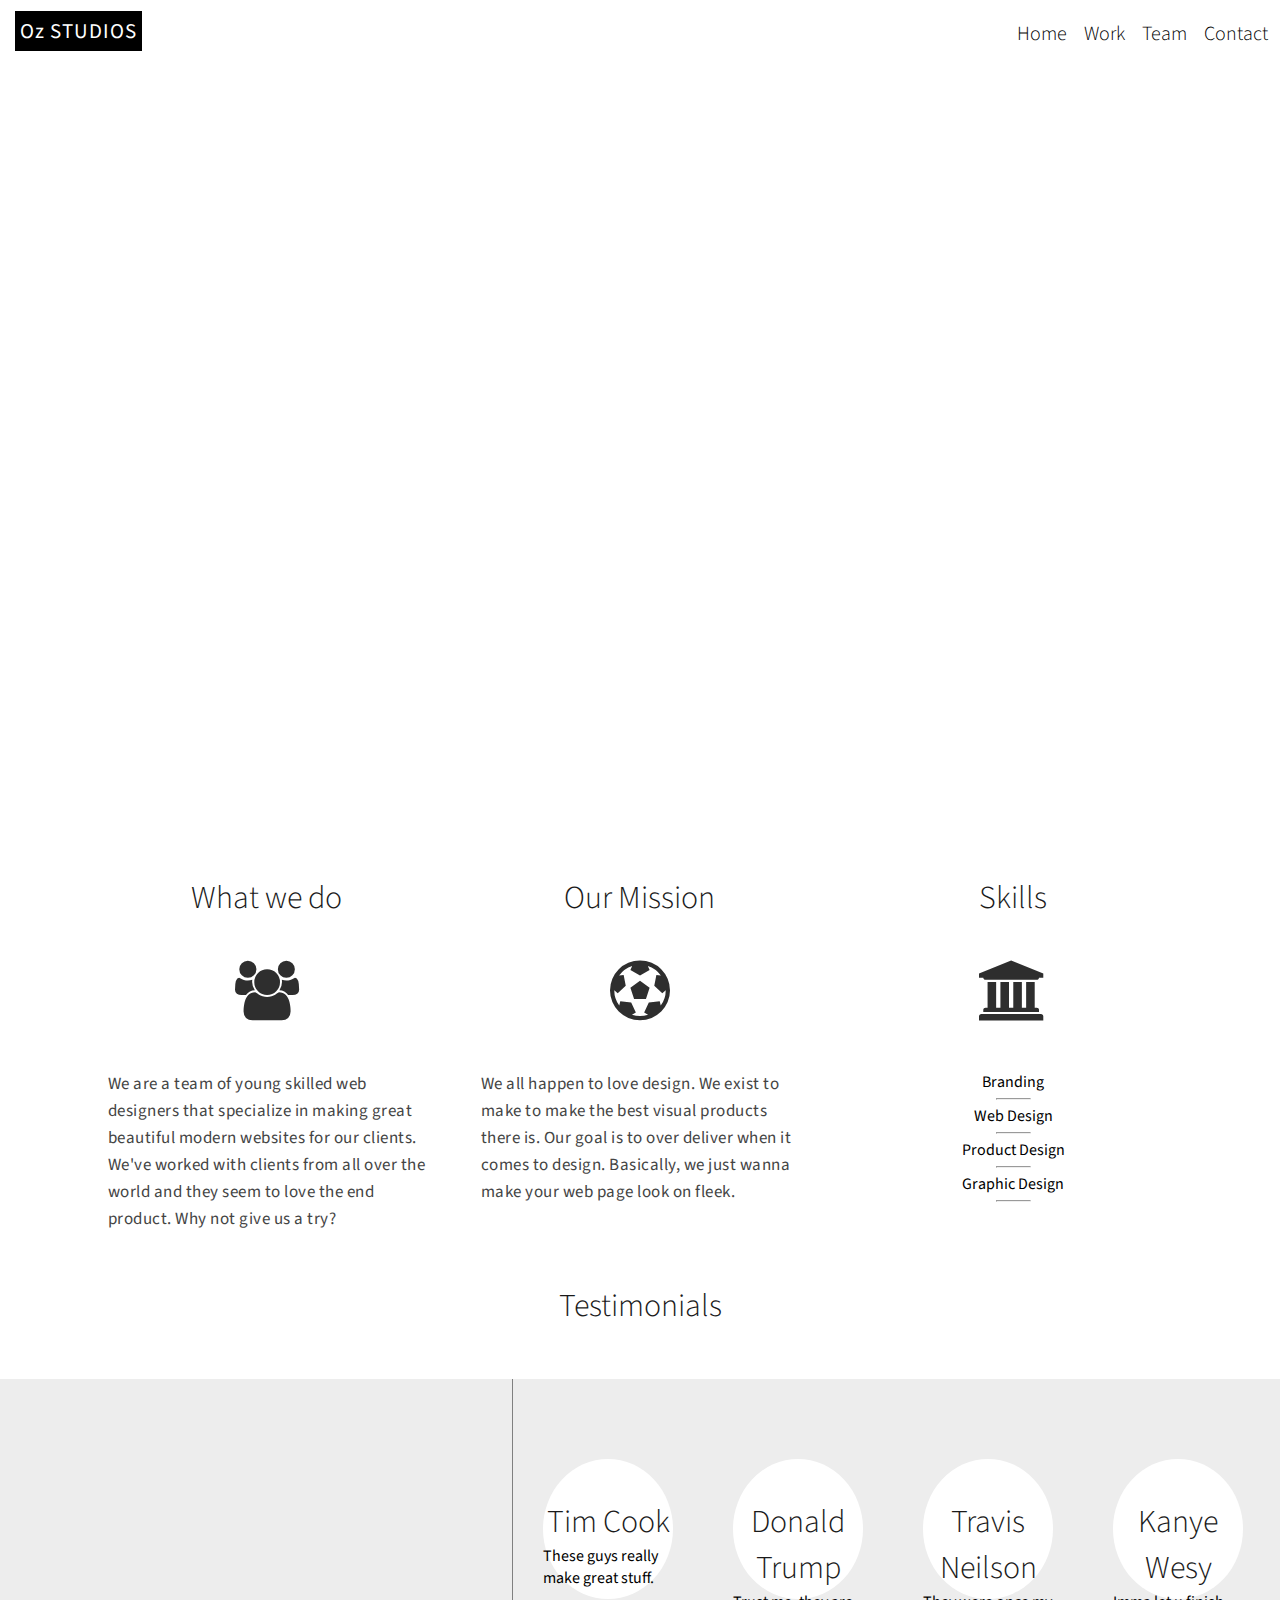
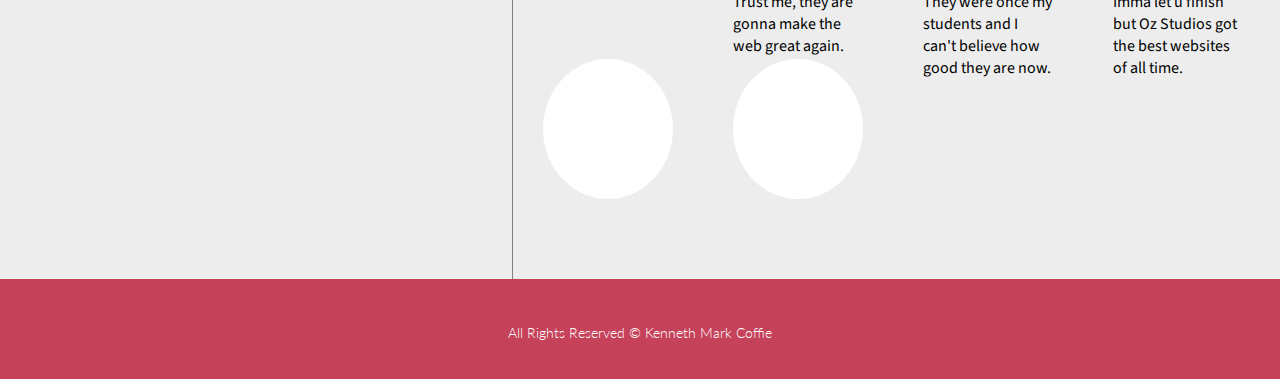
==== index.html @ f4db5d51 "first commit" ====
<!DOCTYPE html>
<html lang="en" class="">
<head>
	<meta charset="UTF-8">
	<title>Oz Studios</title>
	<meta name="viewport" content="width=device-width, initial-scale=1.0, maximum-scale=1.0"/>
	<link rel="stylesheet" href="css/style.css">
	<link rel="stylesheet" href="css/simplegrid.css">
	<link rel="stylesheet" href="css/font-awesome.css">
</head>

<body>
	<nav class="navigation">

	  <ul>
	    <li class="span">Oz STUDIOS</li>
	    <li><a href="#">Contact</a></li>
	    <li><a href="#">Team</a></li>
	    <li><a href="#">Work</a></li>
	    <li><a href="#">Home</a></li>
	  </ul>
	  
	</nav>  


    <div class="grid grid-pad">
        <div class="col-1-3">
           <div class="content">
               	<div id="things">
					<h1>What we do</h1>
					<i class="fa fa-users"></i>
					<p id="content">
					  We are a team of young skilled web designers that specialize in making great beautiful modern websites for our clients. We've worked with clients from all over the world and they seem to love the end product. Why not give us a try?
					</p>
				</div>

           </div>
        </div>

        <div class="col-1-3">
           <div class="content">
                <div id="things">
					<h1>Our Mission</h1>
					<i class="fa fa-futbol-o"></i>
					<p id="content">
					  We all happen to love design. We exist to make to make the best visual products there is. Our goal is to over deliver when it comes to design. Basically, we just wanna make your web page look on fleek.
					</p>
				</div>

           </div>
        </div>

        <div class="col-1-3">
           <div class="content">
      			<div id="things">
					<h1>Skills</h1>
					<i class="fa fa-university"></i>
					<p id="content">
					<li>Branding</li> <hr/>
					<li>Web Design</li> <hr/>
					<li>Product Design</li><hr/>
					<li>Graphic Design</li><hr/> 
					</p>
				</div> 
				
           </div>
        </div>
    </div>

	

	<h1 class="title">Testimonials</h1>
	<div class="testimonials">

		<div class="profiles">
			<div id="pic">
				<h1>Tim Cook</h1>
				<p>These guys really make great stuff.</p>
			</div>

			<div id="pic">
				<h1>Donald Trump</h1>
				<p>Trust me, they are gonna make the web great again.</p>
			</div>

			<div id="pic">
				<h1>Travis Neilson</h1>
				<p>They were once my students and I can't believe how good they are now.</p>
			</div>

			<div id="pic">
				<h1>Kanye Wesy</h1>
				<p>Imma let u finish but Oz Studios got the best websites of all time.</p>
			</div>

			<div id="pic">
			</div>
			<div id="pic">
		</div>

	</div>
	
	<footer>
	  <p>all rights reserved &copy Kenneth Mark Coffie</p>
	</footer>
</body>
</html>
---- css/style.css ----
@import url(https://fonts.googleapis.com/css?family=Source+Sans+Pro:400,300,600);
@import url(https://fonts.googleapis.com/css?family=Lato:400,300);

*{
  margin: 0;  
 padding: 0;
}
body{
  font-family: 'Source Sans Pro', sans-serif;
  -webkit-font-smoothing: antialiased;
	-osx-font-smoothing: grayscale;
}

 nav{
  width: 100%;
  height: 85vh;
  z-index: 2;
  top:0;
  width:100%;
  background-image: url("https://images.unsplash.com/photo-1432821596592-e2c18b78144f?q=80&fm=jpg&s=a4598570a3286ea23369fdefe46953ba");
  background-position: center;
  -webkit-background-size: cover;
  background-size: cover;
}

nav ul{
  height:65px;
  background-color: white;
  position:fixed;
  width:100%; 
}

ul li{
  float: right;
  display: inline;
  padding:20px 2px 0px 5px;
  font-size: 16px;
  margin-right:10px;
}

li a{
  color: black;
  text-decoration: none;
  display: inline-block;
  font-size:20px;
  font-weight:300;
  
}

li a:hover{
  text-decoration: line-through;
  
}

.container{
  margin: 0 auto;
  text-align: center;
}

.span{
  float: left;
  font-size:21px;
  color:white;
  padding:5px 5px;
  margin:11px 15px 0;
  letter-spacing: 1px;
  text-transform: capitalize;
  background: #000;
}

#things{
  padding-top: 50px;
  text-align: center;
  
}

h1{ 
  color:#1a1a1a;
  font-weight:300;
  text-align: center;
  padding-top: 40px;
}

#content{
  padding-top:50px;
  color:#444444;
  line-height:27px;
  font-size:17px;
  width: 90%;
  margin: auto;
  text-align: left;
  letter-spacing: 0.5px;
  
}
.fa{
  color:#2E2E2E;
  padding-top: 40px;
  font-size:60px;
  text-align: center;
}

li{
  display: inline-block;
}

hr{
  width:10%;
  margin: 5px auto;
  background-color:#C6415A;
  color:#C6415A; 
}
.title{

  padding:50px 0px;
}

.testimonials{
  height: 600px;
  background-color: #EDEDED;
}

.profiles{
  width:60%;
  float: right;
  border-left:1px solid grey;
  padding:50px 0px;

}

#pic{
  height:140px;
  width: 130px;
  margin:30px;
  border-radius:50%;
  background-color: #fff;
  display: inline-block;
  float: left;
  
}

footer{
  height: 100px;
  width: 100%;
  background-color: #C6415A;
  text-align: center;
  clear: both;
  
}

footer p{
  padding-top: 45px;
  color: white;
  font-weight: 300;
  font-family: 'Lato',san-serif;
  font-size:14px;
  text-transform: capitalize;
 
}
::selection{
  background-color:#EB7155;
  color: white;
}
@media screen and (max-width:560px){
  #things{
    display:block;
  }
}
---- css/simplegrid.css ----
/*
  Simple Grid
  Project Page - http://thisisdallas.github.com/Simple-Grid/
  Author - Dallas Bass
  Site - http://ninenineteen.co
*/

*, *:after, *:before {
	-webkit-box-sizing: border-box;
	-moz-box-sizing: border-box;
	box-sizing: border-box;
}

body {
	margin: 0;
}

[class*='col-'] {
	float: left;
  min-height: 1px;
	padding-right: 20px; /* column-space */
}

.grid {
	width: 100%;
	max-width: 1140px;
	min-width: 748px; /* when using padded grid on ipad in portrait mode, width should be viewport-width - padding = (768 - 20) = 748. actually, it should be even smaller to allow for padding of grid containing element */
	margin: 0 auto;
	overflow: hidden;
}

.grid:after {
	content: "";
	display: table;
	clear: both;
}

.grid-pad {
	padding-top: 20px;
	padding-left: 20px; /* grid-space to left */
	padding-right: 0; /* grid-space to right: (grid-space-left - column-space) e.g. 20px-20px=0 */
}

.push-right {
	float: right;
}

/* Content Columns */

.col-1-1 {
	width: 100%;
}
.col-2-3, .col-8-12 {
	width: 66.66%;
}

.col-1-2, .col-6-12 {
	width: 50%;
}

.col-1-3, .col-4-12 {
	width: 33.33%;
}

.col-1-4, .col-3-12 {
	width: 25%;
}

.col-1-5 {
	width: 20%;
}

.col-1-6, .col-2-12 {
	width: 16.667%;
}

.col-1-7 {
	width: 14.28%;
}

.col-1-8 {
	width: 12.5%;
}

.col-1-9 {
	width: 11.1%;
}

.col-1-10 {
	width: 10%;
}

.col-1-11 {
	width: 9.09%;
}

.col-1-12 {
	width: 8.33%
}

/* Layout Columns */

.col-11-12 {
	width: 91.66%
}

.col-10-12 {
	width: 83.333%;
}

.col-9-12 {
	width: 75%;
}

.col-5-12 {
	width: 41.66%;
}

.col-7-12 {
	width: 58.33%
}

/* Pushing blocks */

.push-2-3, .push-8-12 {
	margin-left: 66.66%;
}

.push-1-2, .push-6-12 {
	margin-left: 50%;
}

.push-1-3, .push-4-12 {
	margin-left: 33.33%;
}

.push-1-4, .push-3-12 {
	margin-left: 25%;
}

.push-1-5 {
	margin-left: 20%;
}

.push-1-6, .push-2-12 {
	margin-left: 16.667%;
}

.push-1-7 {
	margin-left: 14.28%;
}

.push-1-8 {
	margin-left: 12.5%;
}

.push-1-9 {
	margin-left: 11.1%;
}

.push-1-10 {
	margin-left: 10%;
}

.push-1-11 {
	margin-left: 9.09%;
}

.push-1-12 {
	margin-left: 8.33%
}

@media handheld, only screen and (max-width: 767px) {
	.grid {
		width: 100%;
		min-width: 0;
		margin-left: 0;
		margin-right: 0;
		padding-left: 20px; /* grid-space to left */
		padding-right: 10px; /* grid-space to right: (grid-space-left - column-space) e.g. 20px-10px=10px */
	}

	[class*='col-'] {
		width: auto;
		float: none;
		margin: 10px 0;
		padding-left: 0;
		padding-right: 10px; /* column-space */
	}

	/* Mobile Layout */

	[class*='mobile-col-'] {
		float: left;
		margin: 0 0 10px;
		padding-left: 0;
		padding-right: 10px; /* column-space */
		padding-bottom: 0;
	}

	.mobile-col-1-1 {
		width: 100%;
	}
	.mobile-col-2-3, .mobile-col-8-12 {
		width: 66.66%;
	}

	.mobile-col-1-2, .mobile-col-6-12 {
		width: 50%;
	}

	.mobile-col-1-3, .mobile-col-4-12 {
		width: 33.33%;
	}

	.mobile-col-1-4, .mobile-col-3-12 {
		width: 25%;
	}

	.mobile-col-1-5 {
		width: 20%;
	}

	.mobile-col-1-6, .mobile-col-2-12 {
		width: 16.667%;
	}

	.mobile-col-1-7 {
		width: 14.28%;
	}

	.mobile-col-1-8 {
		width: 12.5%;
	}

	.mobile-col-1-9 {
		width: 11.1%;
	}

	.mobile-col-1-10 {
		width: 10%;
	}

	.mobile-col-1-11 {
		width: 9.09%;
	}

	.mobile-col-1-12 {
		width: 8.33%
	}

	/* Layout Columns */

	.mobile-col-11-12 {
		width: 91.66%
	}

	.mobile-col-10-12 {
		width: 83.333%;
	}

	.mobile-col-9-12 {
		width: 75%;
	}

	.mobile-col-5-12 {
		width: 41.66%;
	}

	.mobile-col-7-12 {
		width: 58.33%
	}

	.hide-on-mobile {
		display: none !important;
		width: 0;
		height: 0;
	}
}
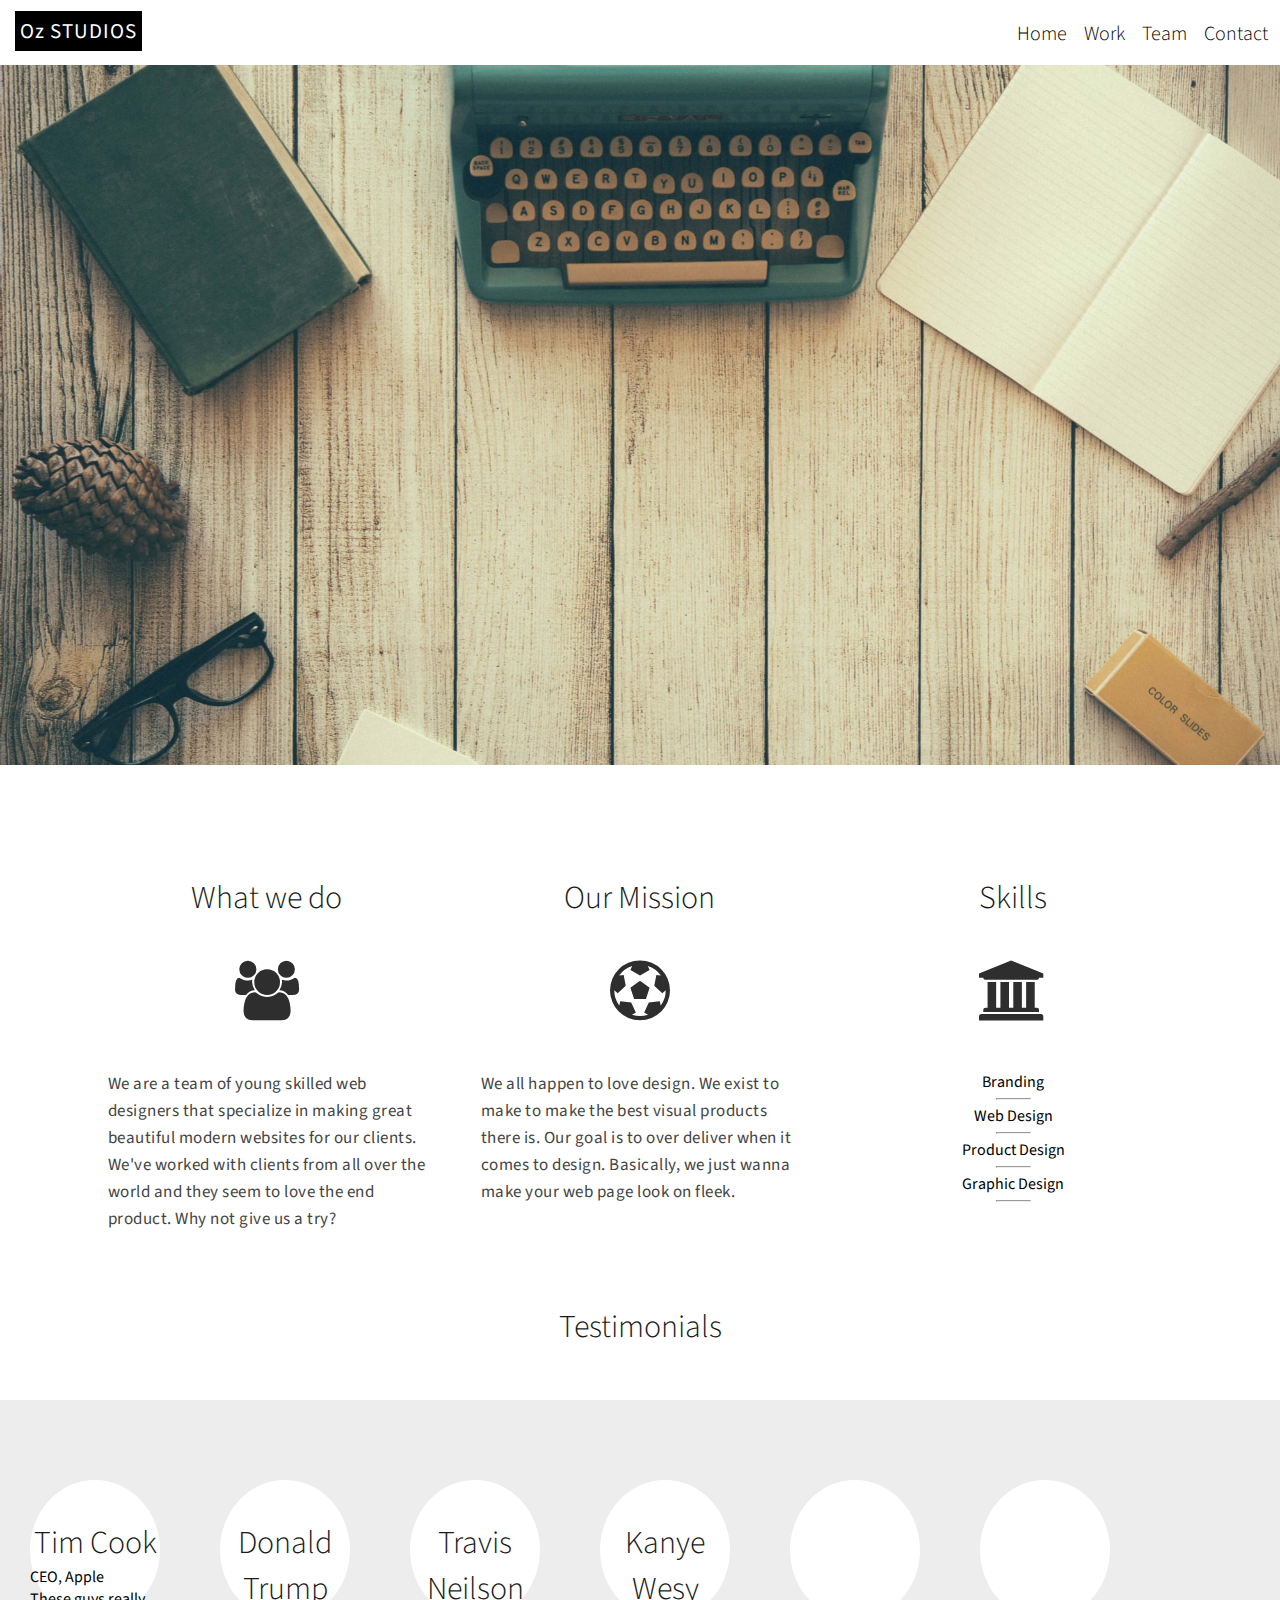
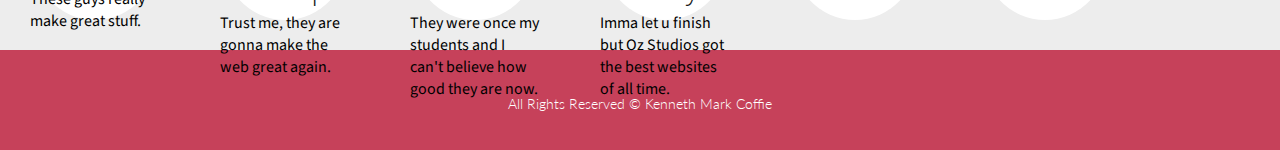
==== commit f98ddcae: "imgfx" ====
--- a/index.html
+++ b/index.html
@@ -67,7 +67,13 @@
         </div>
     </div>
 
-	
+	 <div class="grid grid-pad">
+        <div class="col-1-2">
+           <div class="content">
+
+           </div>
+        </div>
+    </div>
 
 	<h1 class="title">Testimonials</h1>
 	<div class="testimonials">
@@ -75,8 +81,10 @@
 		<div class="profiles">
 			<div id="pic">
 				<h1>Tim Cook</h1>
-				<p>These guys really make great stuff.</p>
+				<p>CEO, Apple</p>
+				<p class="whathesay">These guys really make great stuff.</p>
 			</div>
+			
 
 			<div id="pic">
 				<h1>Donald Trump</h1>
@@ -97,11 +105,11 @@
 			</div>
 			<div id="pic">
 		</div>
+	</div>
 
+	<div class="footer">
+		<p> all rights reserved &copy Kenneth Mark Coffie</p>
 	</div>
 	
-	<footer>
-	  <p>all rights reserved &copy Kenneth Mark Coffie</p>
-	</footer>
 </body>
 </html>--- a/css/style.css
+++ b/css/style.css
@@ -17,7 +17,7 @@
   z-index: 2;
   top:0;
   width:100%;
-  background-image: url("https://images.unsplash.com/photo-1432821596592-e2c18b78144f?q=80&fm=jpg&s=a4598570a3286ea23369fdefe46953ba");
+  background-image: url("../img/bg.jpg");
   background-position: center;
   -webkit-background-size: cover;
   background-size: cover;
@@ -115,14 +115,12 @@
 }
 
 .testimonials{
-  height: 600px;
+  
   background-color: #EDEDED;
 }
 
 .profiles{
-  width:60%;
-  float: right;
-  border-left:1px solid grey;
+  
   padding:50px 0px;
 
 }
@@ -138,16 +136,21 @@
   
 }
 
-footer{
+.whathesay{
+  float: right;
+}
+
+.footer{
   height: 100px;
   width: 100%;
   background-color: #C6415A;
   text-align: center;
   clear: both;
+  bottom: 0;
   
 }
 
-footer p{
+.footer p{
   padding-top: 45px;
   color: white;
   font-weight: 300;
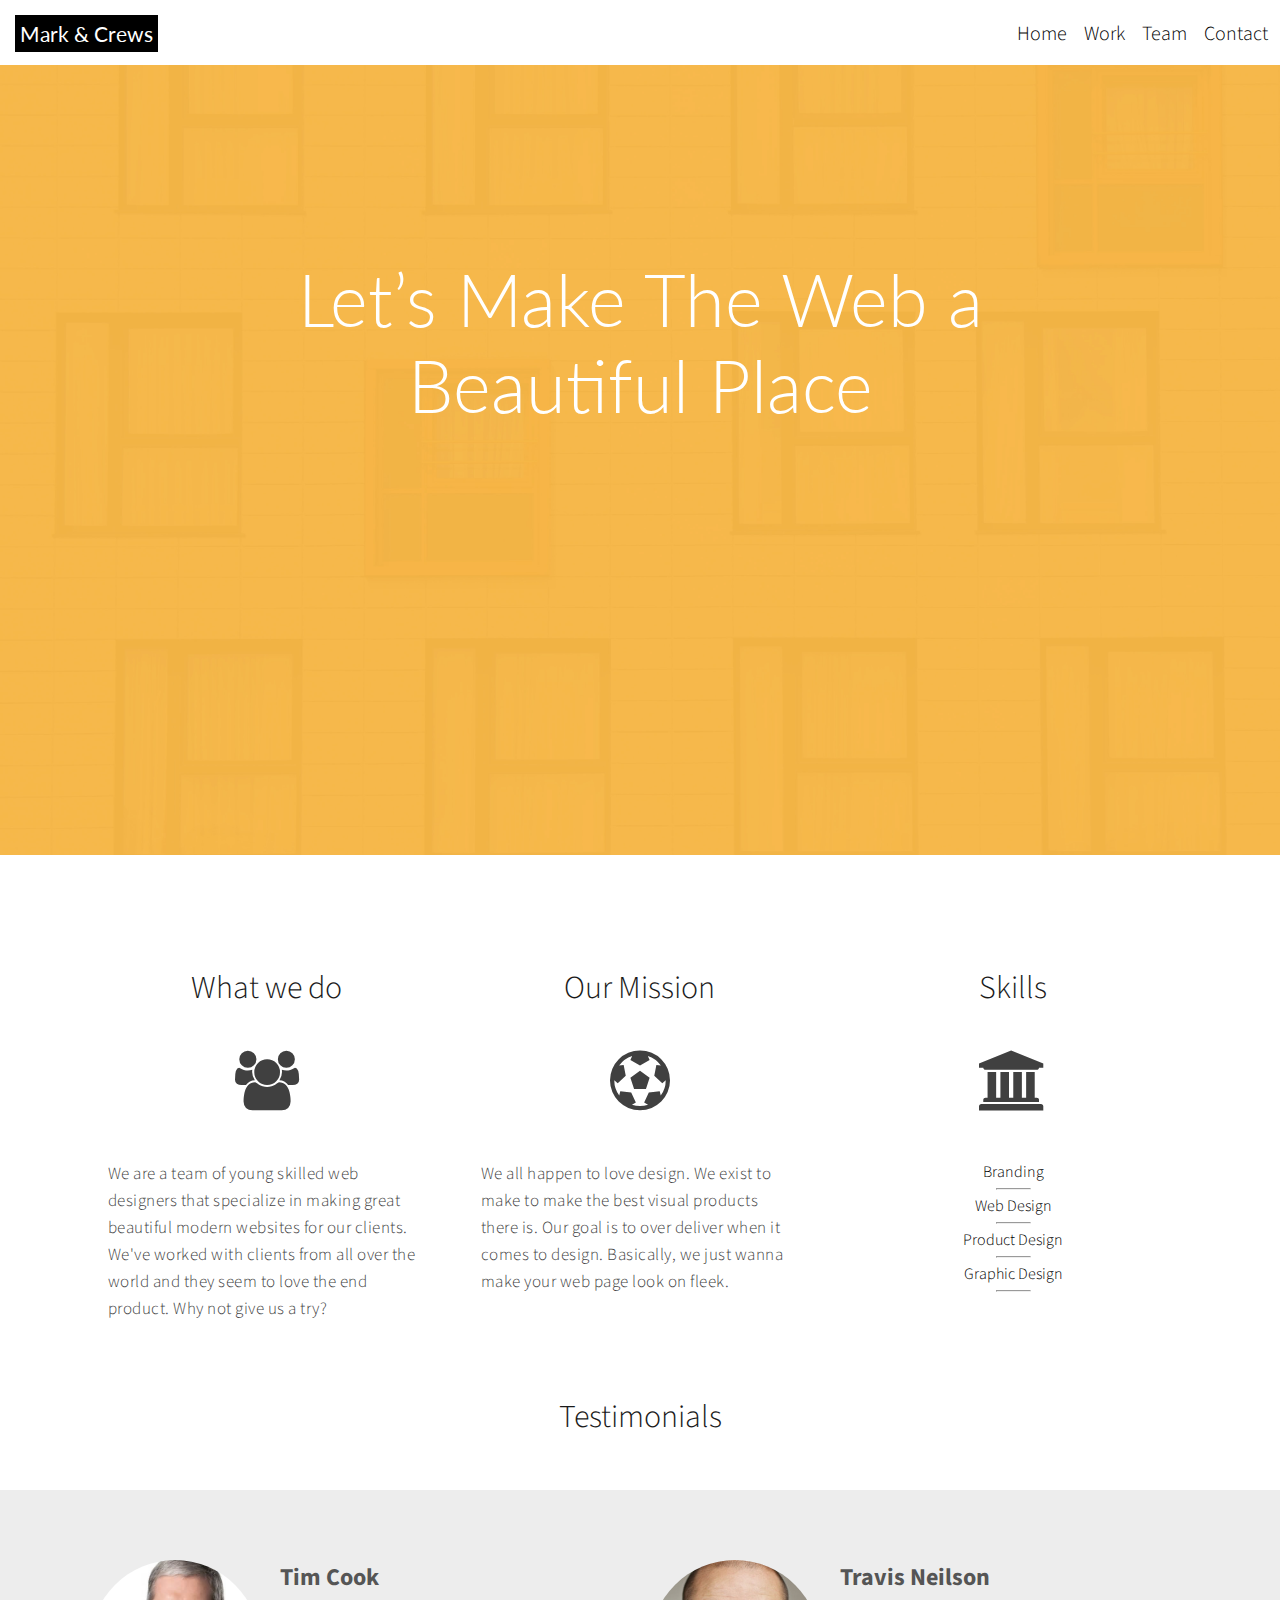
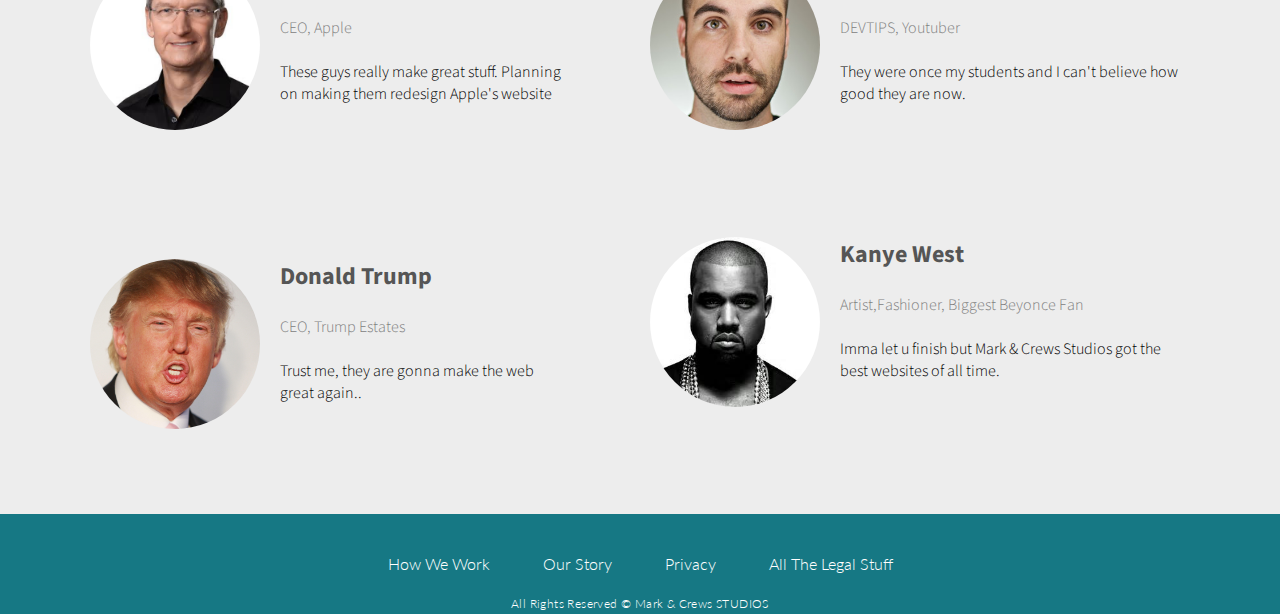
==== commit c63546a4: "its huge" ====
--- a/index.html
+++ b/index.html
@@ -2,7 +2,7 @@
 <html lang="en" class="">
 <head>
 	<meta charset="UTF-8">
-	<title>Oz Studios</title>
+	<title>Welcome | Mark & Crews Studios</title>
 	<meta name="viewport" content="width=device-width, initial-scale=1.0, maximum-scale=1.0"/>
 	<link rel="stylesheet" href="css/style.css">
 	<link rel="stylesheet" href="css/simplegrid.css">
@@ -13,13 +13,18 @@
 	<nav class="navigation">
 
 	  <ul>
-	    <li class="span">Oz STUDIOS</li>
+	    <li class="span">Mark & Crews </li>
 	    <li><a href="#">Contact</a></li>
 	    <li><a href="#">Team</a></li>
 	    <li><a href="#">Work</a></li>
 	    <li><a href="#">Home</a></li>
-	  </ul>
-	  
+	  </ul> 
+
+	 <div class="intro">
+	 	 <h3>
+	  		Let’s Make The Web a <br>Beautiful Place
+	  </h3>
+	 </div>
 	</nav>  
 
 
@@ -76,40 +81,72 @@
     </div>
 
 	<h1 class="title">Testimonials</h1>
-	<div class="testimonials">
-
-		<div class="profiles">
-			<div id="pic">
-				<h1>Tim Cook</h1>
-				<p>CEO, Apple</p>
-				<p class="whathesay">These guys really make great stuff.</p>
-			</div>
+	
+	<div class="parody">
+			<div class="grid grid-pad">
+        <div class="col-1-2">
+           <div class="content">
+					<div class="pic pic1">
+					</div>
+				
+					<h2>Tim Cook</h2> <br>
+					<p> <b>CEO, Apple</b></p> <br>
+					<p class="comment">These guys really make great stuff. Planning <br>on making them redesign Apple's website</p> <br> <br> <br> <br> <br> <br> <br>
 			
 
-			<div id="pic">
-				<h1>Donald Trump</h1>
-				<p>Trust me, they are gonna make the web great again.</p>
+					<div class="pic pic2">
+					</div>
+			
+					<h2>Donald Trump</h2> <br>
+					<p><b>CEO, Trump Estates</b></p> <br>
+					<p class="comment">Trust me, they are gonna make the web <br>great again..</p> <br>  <br> <br> <br> <br>
+
+				
 			</div>
+		</div>
 
-			<div id="pic">
-				<h1>Travis Neilson</h1>
-				<p>They were once my students and I can't believe how good they are now.</p>
+		<div class="col-1-2">
+           <div class="content">
+	
+				<div class="pic pic3">
+				</div>
+				
+				<h2>Travis Neilson</h2> <br>
+				<p> <b>DEVTIPS, Youtuber</b></p> <br>
+
+				<p>They were once my students and I can't believe how good they are now.</p> <br> <br> <br>  <br> <br> <br>
+				
+				<div class="pic pic4">
+				</div>
+				<h2>Kanye West</h2> <br>
+				<p> <b>Artist,Fashioner, Biggest Beyonce Fan</b></p> <br>
+				<p>Imma let u finish but Mark & Crews Studios got the best websites of all time.</p> <br> <br> <br> <br> <br>
+	
 			</div>
+		</div>
+    </div>
 
-			<div id="pic">
-				<h1>Kanye Wesy</h1>
-				<p>Imma let u finish but Oz Studios got the best websites of all time.</p>
-			</div>
-
-			<div id="pic">
-			</div>
-			<div id="pic">
-		</div>
 	</div>
 
-	<div class="footer">
-		<p> all rights reserved &copy Kenneth Mark Coffie</p>
-	</div>
+				
+					
+				
+			
+
+			
+
 	
+
+<div class="lastfooter">
+		<div class="links">
+			<a href="howwework.html">how we work</a>
+			<a href="ourstory.html">our Story</a>
+			<a href="privacy.html">privacy</a>
+			<a href="">all the legal stuff</a>
+		</div>
+		
+		<p> all rights reserved &copy Mark & Crews STUDIOS</p>
+</div>
+
 </body>
 </html>--- a/css/style.css
+++ b/css/style.css
@@ -9,18 +9,20 @@
   font-family: 'Source Sans Pro', sans-serif;
   -webkit-font-smoothing: antialiased;
 	-osx-font-smoothing: grayscale;
+  font-weight: 300;
 }
 
  nav{
   width: 100%;
-  height: 85vh;
+  height: 95vh;
   z-index: 2;
   top:0;
   width:100%;
-  background-image: url("../img/bg.jpg");
+  background-image: url("../img/back1.jpg");
   background-position: center;
   -webkit-background-size: cover;
   background-size: cover;
+
 }
 
 nav ul{
@@ -44,11 +46,24 @@
   display: inline-block;
   font-size:20px;
   font-weight:300;
-  
-}
-
+  transition: all 0.2s ease;
+  
+}
+
+.intro{
+  
+  color: white;
+  text-align: center;
+}
+h3{
+  font-weight: 300;
+  font-family: 'Lato',sans-serif;
+  font-size: 72px;
+  padding-top: 20%;
+}
 li a:hover{
   text-decoration: line-through;
+  transition: all 0.2s ease;
   
 }
 
@@ -61,11 +76,11 @@
   float: left;
   font-size:21px;
   color:white;
-  padding:5px 5px;
-  margin:11px 15px 0;
-  letter-spacing: 1px;
-  text-transform: capitalize;
+  padding:6px 5px;
+  margin:15px 15px 0;
   background: #000;
+  font-family: 'Lato', sans-serif;
+  font-weight: 400;
 }
 
 #things{
@@ -93,7 +108,7 @@
   
 }
 .fa{
-  color:#2E2E2E;
+  color:#404040;
   padding-top: 40px;
   font-size:60px;
   text-align: center;
@@ -114,57 +129,115 @@
   padding:50px 0px;
 }
 
-.testimonials{
-  
+.parody{
   background-color: #EDEDED;
-}
-
-.profiles{
-  
-  padding:50px 0px;
-
-}
-
-#pic{
-  height:140px;
-  width: 130px;
-  margin:30px;
+  margin: auto;
+  padding-top: 50px;
+ position: relative;
+
+}
+
+h2{
+  color: #555;
+}
+b{
+  color: grey;
+  font-weight: 300;
+}
+.comments{
+  float: right;
+  padding-top:20px;
+ 
+}
+
+.pic{
+  height:170px;
+  width: 170px;
   border-radius:50%;
-  background-color: #fff;
   display: inline-block;
   float: left;
-  
-}
-
-.whathesay{
-  float: right;
-}
-
-.footer{
+  background-size: cover;
+  background-position: center;
+  text-align: center;
+  margin:auto;
+  
+}
+.pic1{
+  margin-right:20px;
+  background-image: url("../img/profiles/timcook.jpg");
+}
+
+
+.pic2{
+  margin-right:20px;
+  background-image: url("../img/profiles/donald.jpg");
+}
+.pic3{
+  margin-right:20px;
+  background-image: url("../img/profiles/travis.jpg");
+}
+.pic4{
+  margin-right:20px;
+  background-image: url("../img/profiles/kanye.jpg");
+}
+.lastfooter{
   height: 100px;
   width: 100%;
-  background-color: #C6415A;
+  background-color: #167884;
   text-align: center;
   clear: both;
   bottom: 0;
   
 }
 
-.footer p{
-  padding-top: 45px;
-  color: white;
-  font-weight: 300;
-  font-family: 'Lato',san-serif;
-  font-size:14px;
+.lastfooter p{
+  padding-top: 20px;
+  color: white;
+  font-weight: 300;
+  font-size:12px;
   text-transform: capitalize;
+  letter-spacing: 0.4px;
+  font-family: 'Lato', sans-serif ;
  
 }
+
+.lastfooter .links{
+  padding-top: 40px;
+}
+
+.lastfooter a{
+  color: white;
+  text-transform: capitalize;
+  text-decoration: none;
+  font-family: 'Lato';
+  margin:25px;
+  transition: all 0.2s ease;
+}
+
+.lastfooter a:hover{
+  border-bottom:1px solid white;
+  padding-bottom: 10px;
+}
+
 ::selection{
   background-color:#EB7155;
   color: white;
 }
+
 @media screen and (max-width:560px){
   #things{
     display:block;
   }
+
+  .box1, .box2{
+    width: 100%;
+    display: block;
+  }
+  .lastfooter .links a{
+    margin:2px;
+  }
+  
+  .parody{
+    
+  }
 }